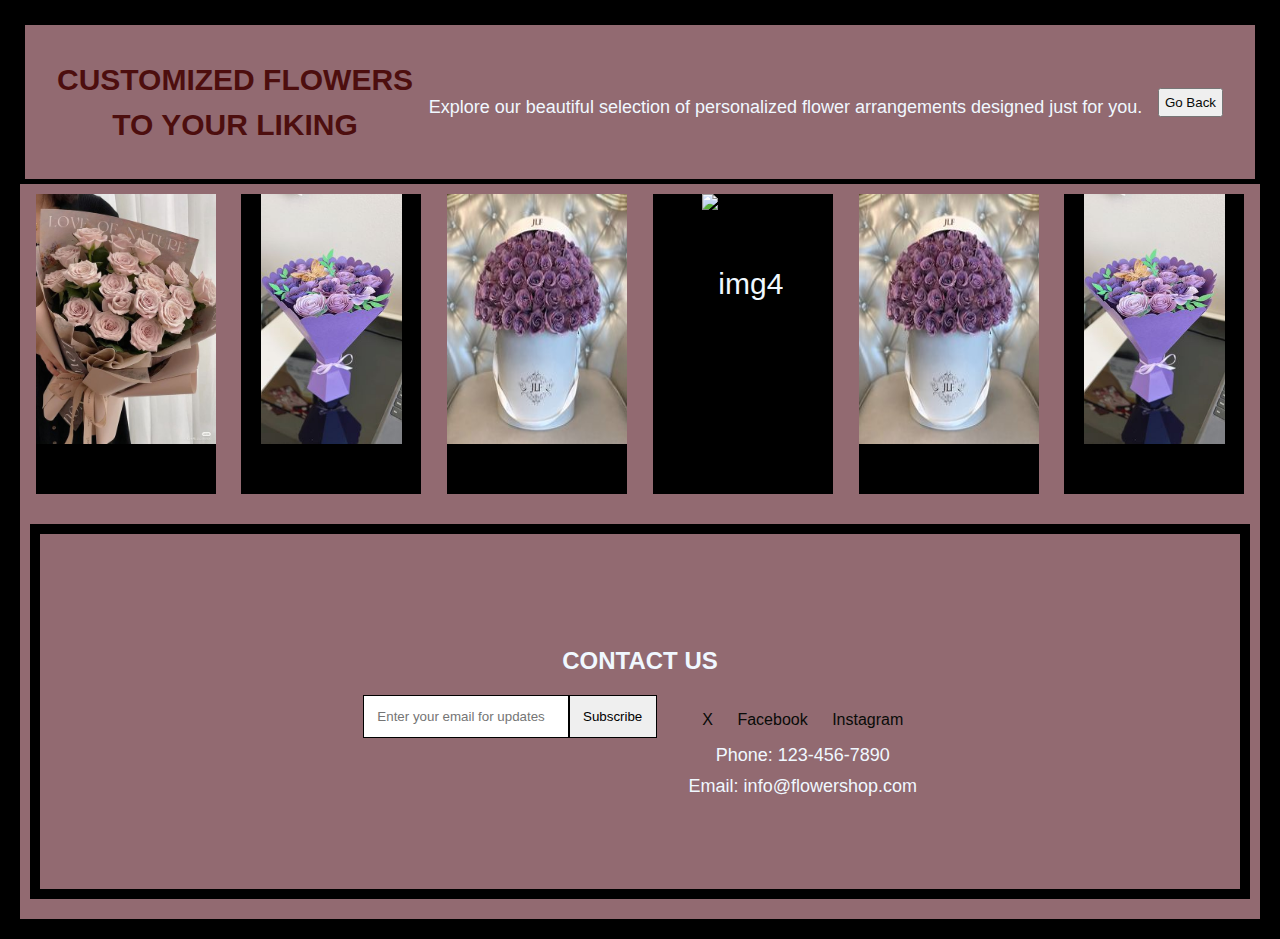
==== Boquets.html @ 11ad3cae "Flower Vending Website" ====
<!DOCTYPE html>
<html lang="en">
<head>
    <meta charset="UTF-8">
    <meta name="viewport" content="width=device-width, initial-scale=1.0">
    <title>Customized Flowers</title>
    <link rel="stylesheet" href="Home.css">
    <style>
        body {
            font-family: Arial, sans-serif; /* Set a base font for the body */
            margin: 0; /* Remove default margin */
            padding: 0; /* Remove default padding */
        }

        header {
    background-color: rgb(146, 106, 113); /* Background color for the header */
    color: aliceblue; /* Text color */
    text-align: center; /* Center the text */
    border:5px solid black;
        }

        h1 {
            font-size: 30px; /* Font size for the header */
            margin: 0; /* Remove margin */
        }

        p {
            font-size: 18px; /* Font size for the paragraph */
            margin-top: 10px; /* Add margin to the top for spacing */
            margin-bottom: 0; /* Remove bottom margin if needed */
        }

        .flex-container {
            display: flex; /* Enable flexbox */
            flex-flow: row wrap; /* Arrange items in a row and allow wrapping */
            background-color: rgb(146, 106, 113);
            justify-content: space-evenly; /* Evenly distribute items */
            align-items: flex-start; /* Align items to the top of the container */
            margin:5px solid black;
            padding: auto;
        }

        .flex-item {
            color: aliceblue;
            background-color: rgb(0, 0, 0);
            width: 180px; /* Fixed width for items */
            height: 300px; /* Fixed height for items */
            margin: 10px; /* Space between items */
            text-align: center; /* Center text inside items */
            line-height: 180px; /* Center text vertically */
            font-size: 30px; /* Font size */
        }

        .flex-item img {
            max-width: 100%; /* Make images responsive */
            height: 250px; /* Maintain aspect ratio */
        }

        footer {
            background-color: rgb(146, 106, 113); /* Footer background color */
            color: aliceblue; /* Text color */
            text-align: center; /* Center the text */
            padding: 10px 0; /* Smaller padding for the footer */
            margin:5px solid black;
        }

        .social-menu {
            list-style: none; /* Remove default list style */
            padding: 0; /* Remove default padding */
        }

        .social-menu li {
            display: inline; /* Display list items inline */
            margin: 0 10px; /* Space between social icons */
        }

        .contact-footer {
            margin-top: 10px; /* Space above contact info */
        }
    </style>
</head>
<body>
    <header>
        <h1 style="color: rgb(77, 14, 14);">Customized Flowers<br> to Your Liking</h1>
        <p>Explore our beautiful selection of personalized flower arrangements designed just for you.</p>
        <button style="padding: 5px;"><a href="Home.html">Go Back</a></button>
    </header>

    <div class="flex-container">
        <div class="flex-item"><img src="assets/boquet1.jpg" alt="img1"></div>
        <div class="flex-item"><img src="assets/boquet2.jpg" alt="img2"></div>
        <div class="flex-item"><img src="assets/boquet4.jpg" alt="img3"></div>
        <div class="flex-item"><img src="assets/boquet" alt="img4"></div>
        <div class="flex-item"><img src="assets/boquet4.jpg" alt="img3"></div>
        <div class="flex-item"><img src="assets/boquet2.jpg" alt="img4"></div>
    </div>

    <footer>
        <section id="contact">
            <h2>Contact Us</h2>
            <div class="wrapper">
                <div class="form-wrapper">
                    <form action="#">
                        <input type="email" placeholder="Enter your email for updates" required>
                        <input type="submit" id="submit" value="Subscribe">
                    </form>
                </div>
                <div class="contact-wrapper">
                    <ul class="social-menu">
                        <li><a href="https://www.bing.com/ck/a?!&&p=06b174748edd8fa42479ee6a85ca8aec3398b06865209d3ec5c88989f671e3e5JmltdHM9MTcyNzM5NTIwMA&ptn=3&ver=2&hsh=4&fclid=06e53c96-7ec0-69fd-0450-29927fdd68ad&psq=x&u=a1aHR0cHM6Ly90d2l0dGVyLmNvbS94Lg&ntb=1">X</i></a></li>
                        <li><a href="https://www.bing.com/ck/a?!&&p=60d6e8ad2fd3e475da6f53c5ef84d0c9937de1fd031cc27a26e18a8882ef4409JmltdHM9MTcyNzM5NTIwMA&ptn=3&ver=2&hsh=4&fclid=06e53c96-7ec0-69fd-0450-29927fdd68ad&psq=facebook&u=a1aHR0cHM6Ly9ubC1ubC5mYWNlYm9vay5jb20v&ntb=1">Facebook</i></a></li>
                        <li><a href="https://www.bing.com/ck/a?!&&p=761678a7bbae67a0e007b9553ced1f9c51c1b36c85716097946755bb7837655aJmltdHM9MTcyNzM5NTIwMA&ptn=3&ver=2&hsh=4&fclid=06e53c96-7ec0-69fd-0450-29927fdd68ad&psq=ins&u=a1aHR0cHM6Ly93d3cuaW5zdGFncmFtLmNvbS8&ntb=1">Instagram</i></a></li>
                      </ul>
                    <div class="contact-footer">
                        <p class="contact-tel">Phone: 123-456-7890</p>
                        <p class="contact-email">Email: info@flowershop.com</p>
                    </div>
                </div>
            </div>
        </section>
    </footer>
</body>
</html>
---- Home.css ----
@import url('https://fonts.googleapis.com/css?family=Raleway:300,500,700');

/* Global Styles */
* { box-sizing: border-box; }
body {
  margin: 0;
  color: #090b08;
  font-family: 'Raleway', sans-serif;
  font-weight: 300;
  background-size: cover;
  background-position: center;
  border: 20px solid black;
}
h1, h2, h4, h6 { text-transform: uppercase; }
h1 { font-size: 1.7em; font-weight: 700; line-height: 1.5em; }
h4 { font-size: .8em; font-weight: 900; letter-spacing: 1px; }
a { text-decoration: none; color: #090b08; }

/* Section Padding */
section { padding: 5.8em 2em 0; }

/* Title Styles */
.title {
  display: flex; align-items: center; text-transform: uppercase;
  letter-spacing: 1px; padding-bottom: 1em;
}
.line { width: 3em; height: 1px; background-color: #000; }

/* Button Styles */
.btn {
  display: inline-block; padding: .5em 1.5em; border: 1px solid #090b08;
  transition: all .3s ease-in;
}

/* Header */
header {
  display: flex;
  justify-content: space-between; /* Ensure space between logo/menu */
  align-items: center;
  padding: 2em 2em;
  background-color: #000000;
}
.toggle-menu { font-size: 1.2em; cursor: pointer; }

/* Menu */
ul.menu {
  display: flex;
  justify-content: space-evenly; /* Space items evenly across menu */
  list-style: none;
  margin: 0;
  padding: 10px;
  text-size-adjust: 35px;
  text-decoration-style: solid;
  background-color: rgb(207, 163, 207);
}
.menu li {
  margin: 0 1em;
}
.menu li a:hover {
  border-bottom: 1.8px solid #090b08;
}

/* Hero Section */
.hero {
  display: flex;
  height: 100vh;
  justify-content: space-between;
  align-items: center;
  gap: 2em;
  padding: 7em;
  flex-wrap: wrap; /* To handle responsiveness on small screens */
  border: 10px solid black;
}
.hero-text {
  max-width: 600px;
  text-size-adjust: 40px;
}
.hero-img img {
  max-width: 100%;
  height: auto;
  object-fit: cover;
}

/* Featured Section */
#featured .wrapper {
  display: flex;
  flex-wrap: wrap;
  gap: 2em;justify-content: center;

}
#featured .image img {
  width: 100%; 
  padding: auto;

}

/* Collections Section */
.wrapper {
  display: flex;
  flex-wrap: wrap;
  gap: 2em;
  justify-content: center;
}
.box {
  background-color: #f5d9d6; 
  text-align: center;
  position: relative; 
  margin-bottom: 2em;
  padding: 1.3em;
  display: flex;
}

form {
  display: flex;
  flex-wrap: wrap; /* Allow form to adjust on smaller screens */
}
form input {
  padding: 1em;
  border: 1px solid #000;
}
form input[type="submit"]:hover {
  background-color: #000;
  color: #fff;
  transition: all .25s ease;
}

/* Media Queries */
@media(min-width: 576px) {
  h1 { font-size: 2em; }
  .hero {
    justify-content: center;
    padding-top: 1em;
  }
  .hero-img { 
    display: block; 
    width: 14em; 
    height: auto; 
  }
}

@media(min-width: 768px) {
  header .navbar { 
    display: flex; 
    position: relative; 
  }
  .menu { 
    flex-direction: row; 
  }
  a.nav-link { 
    margin-right: 3em; 
  }
}

@media(min-width: 992px) {
  section { 
    padding: 5.8em 7em; 
  }
  .title { 
    margin-left: -2.5em; 
  }
  .line { 
    width: 5.5em; 
  }
}

@media(min-width: 1200px) {
  h1 { 
    font-size: 2.4em; 
  }
  section { 
    padding: 5.8em 11em; 
    margin: 10px;
    border: 10px solid black;
  }
}
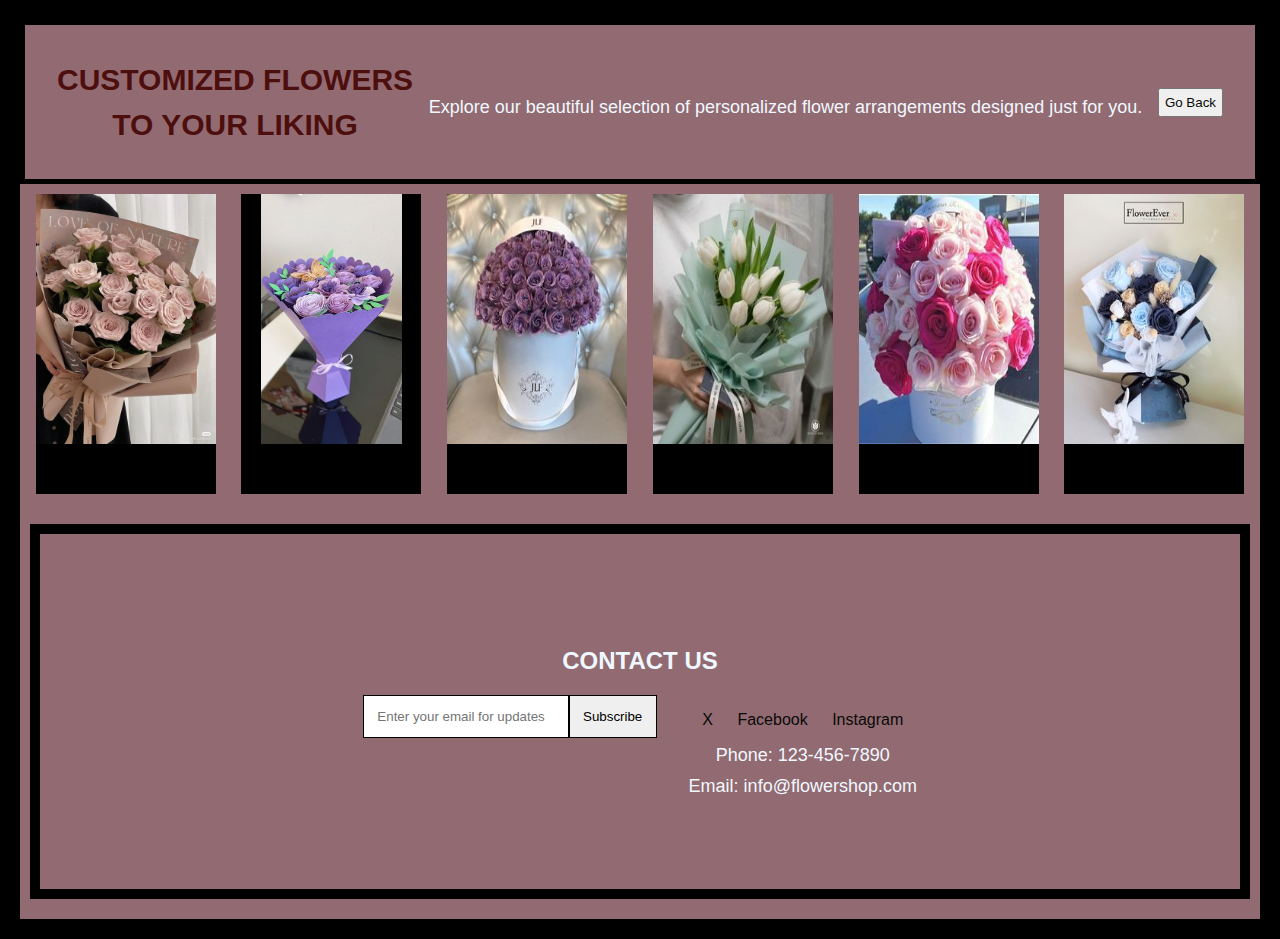
==== commit b143867d: "Small Update" ====
--- a/Boquets.html
+++ b/Boquets.html
@@ -90,9 +90,9 @@
         <div class="flex-item"><img src="assets/boquet1.jpg" alt="img1"></div>
         <div class="flex-item"><img src="assets/boquet2.jpg" alt="img2"></div>
         <div class="flex-item"><img src="assets/boquet4.jpg" alt="img3"></div>
-        <div class="flex-item"><img src="assets/boquet" alt="img4"></div>
-        <div class="flex-item"><img src="assets/boquet4.jpg" alt="img3"></div>
-        <div class="flex-item"><img src="assets/boquet2.jpg" alt="img4"></div>
+        <div class="flex-item"><img src="assets/boquet5.jpg" alt="img4"></div>
+        <div class="flex-item"><img src="assets/boquet6.jpg" alt="img3"></div>
+        <div class="flex-item"><img src="assets/boquet3.jpg" alt="img4"></div>
     </div>
 
     <footer>
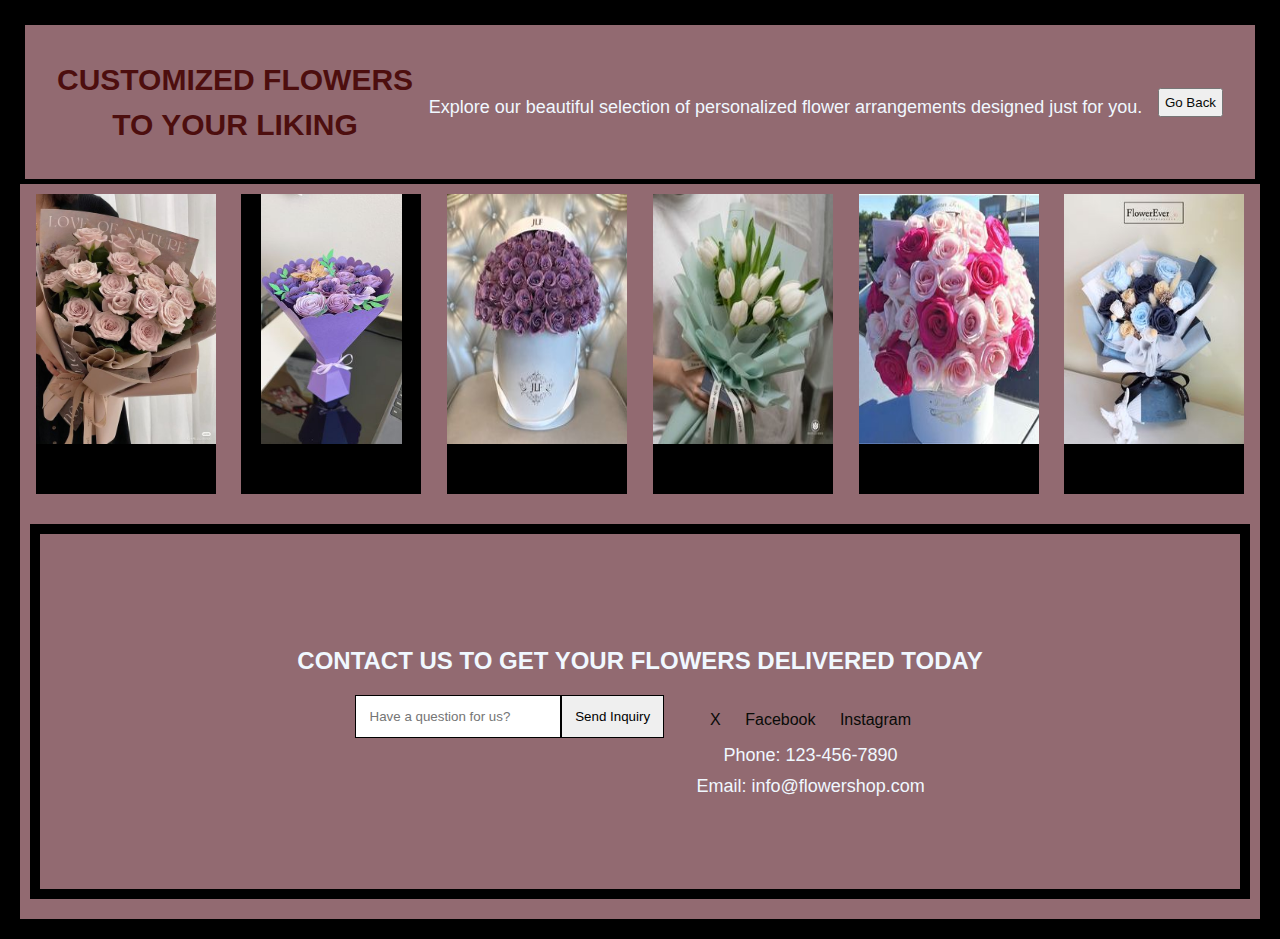
==== commit 662a2bd7: "Flower Vending Website" ====
--- a/Boquets.html
+++ b/Boquets.html
@@ -4,7 +4,7 @@
     <meta charset="UTF-8">
     <meta name="viewport" content="width=device-width, initial-scale=1.0">
     <title>Customized Flowers</title>
-    <link rel="stylesheet" href="Home.css">
+    <link rel="stylesheet" href="index.css">
     <style>
         body {
             font-family: Arial, sans-serif; /* Set a base font for the body */
@@ -83,7 +83,7 @@
     <header>
         <h1 style="color: rgb(77, 14, 14);">Customized Flowers<br> to Your Liking</h1>
         <p>Explore our beautiful selection of personalized flower arrangements designed just for you.</p>
-        <button style="padding: 5px;"><a href="Home.html">Go Back</a></button>
+        <button style="padding: 5px;"><a href="index.html">Go Back</a></button>
     </header>
 
     <div class="flex-container">
@@ -97,12 +97,12 @@
 
     <footer>
         <section id="contact">
-            <h2>Contact Us</h2>
+            <h2>Contact Us to get your flowers delivered today</h2>
             <div class="wrapper">
                 <div class="form-wrapper">
                     <form action="#">
-                        <input type="email" placeholder="Enter your email for updates" required>
-                        <input type="submit" id="submit" value="Subscribe">
+                        <input type="email" placeholder="Have a question for us?" required>
+                        <input type="submit" id="submit" value="Send Inquiry">
                     </form>
                 </div>
                 <div class="contact-wrapper">
--- a/index.css
+++ b/index.css
@@ -0,0 +1,175 @@
+@import url('https://fonts.googleapis.com/css?family=Raleway:300,500,700');
+
+/* Global Styles */
+* { box-sizing: border-box; }
+body {
+  margin: 0;
+  color: #090b08;
+  font-family: 'Raleway', sans-serif;
+  font-weight: 300;
+  background-size: cover;
+  background-position: center;
+  border: 20px solid black;
+}
+h1, h2, h4, h6 { text-transform: uppercase; }
+h1 { font-size: 1.7em; font-weight: 700; line-height: 1.5em; }
+h4 { font-size: .8em; font-weight: 900; letter-spacing: 1px; }
+a { text-decoration: none; color: #090b08; }
+
+/* Section Padding */
+section { padding: 5.8em 2em 0; }
+
+/* Title Styles */
+.title {
+  display: flex; align-items: center; text-transform: uppercase;
+  letter-spacing: 1px; padding-bottom: 1em;
+}
+.line { width: 3em; height: 1px; background-color: #000; }
+
+/* Button Styles */
+.btn {
+  display: inline-block; padding: .5em 1.5em; border: 1px solid #090b08;
+  transition: all .3s ease-in;
+}
+
+/* Header */
+header {
+  display: flex;
+  justify-content: space-between; /* Ensure space between logo/menu */
+  align-items: center;
+  padding: 2em 2em;
+  background-color: #000000;
+}
+.toggle-menu { font-size: 1.2em; cursor: pointer; }
+
+/* Menu */
+ul.menu {
+  display: flex;
+  justify-content: space-evenly; /* Space items evenly across menu */
+  list-style: none;
+  margin: 0;
+  padding: 10px;
+  text-size-adjust: 35px;
+  text-decoration-style: solid;
+  background-color: rgb(207, 163, 207);
+}
+.menu li {
+  margin: 0 1em;
+}
+.menu li a:hover {
+  border-bottom: 1.8px solid #090b08;
+}
+
+/* Hero Section */
+.hero {
+  display: flex;
+  height: 100vh;
+  justify-content: space-between;
+  align-items: center;
+  gap: 2em;
+  padding: 7em;
+  flex-wrap: wrap; /* To handle responsiveness on small screens */
+  border: 10px solid black;
+}
+.hero-text {
+  max-width: 600px;
+  text-size-adjust: 40px;
+}
+.hero-img img {
+  max-width: 100%;
+  height: auto;
+  object-fit: cover;
+}
+
+/* Featured Section */
+#featured .wrapper {
+  display: flex;
+  flex-wrap: wrap;
+  gap: 2em;justify-content: center;
+
+}
+#featured .image img {
+  width: 100%; 
+  padding: auto;
+
+}
+
+/* Collections Section */
+.wrapper {
+  display: flex;
+  flex-wrap: wrap;
+  gap: 2em;
+  justify-content: center;
+}
+.box {
+  background-color: #f5d9d6; 
+  text-align: center;
+  position: relative; 
+  margin-bottom: 2em;
+  padding: 1.3em;
+  display: flex;
+}
+
+form {
+  display: flex;
+  flex-wrap: wrap; /* Allow form to adjust on smaller screens */
+}
+form input {
+  padding: 1em;
+  border: 1px solid #000;
+}
+form input[type="submit"]:hover {
+  background-color: #000;
+  color: #fff;
+  transition: all .25s ease;
+}
+
+/* Media Queries */
+@media(min-width: 576px) {
+  h1 { font-size: 2em; }
+  .hero {
+    justify-content: center;
+    padding-top: 1em;
+  }
+  .hero-img { 
+    display: block; 
+    width: 14em; 
+    height: auto; 
+  }
+}
+
+@media(min-width: 768px) {
+  header .navbar { 
+    display: flex; 
+    position: relative; 
+  }
+  .menu { 
+    flex-direction: row; 
+  }
+  a.nav-link { 
+    margin-right: 3em; 
+  }
+}
+
+@media(min-width: 992px) {
+  section { 
+    padding: 5.8em 7em; 
+  }
+  .title { 
+    margin-left: -2.5em; 
+  }
+  .line { 
+    width: 5.5em; 
+  }
+}
+
+@media(min-width: 1200px) {
+  h1 { 
+    font-size: 2.4em; 
+  }
+  section { 
+    padding: 5.8em 11em; 
+    margin: 10px;
+    border: 10px solid black;
+  }
+}
